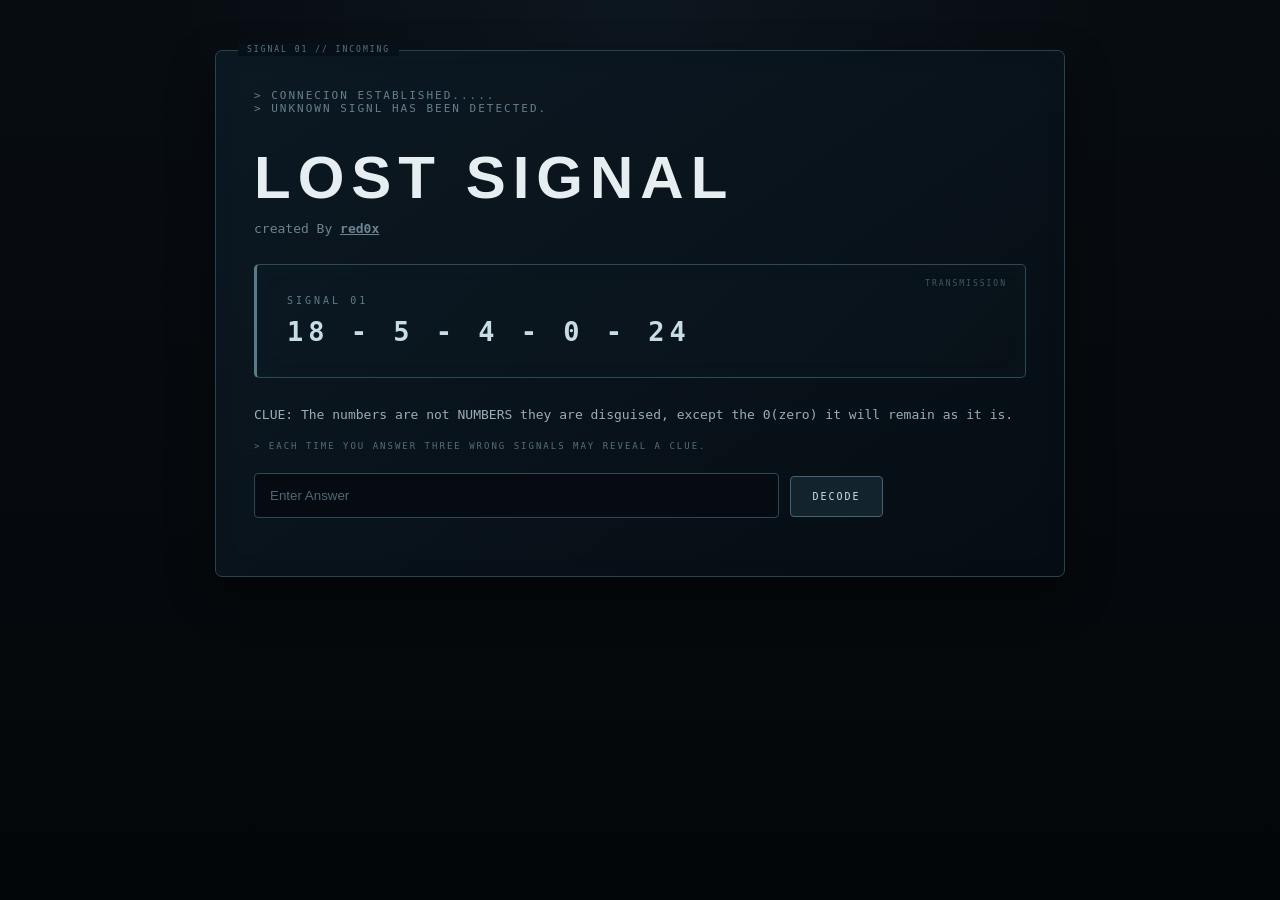
==== index.html @ 8f3430ce "Fix file casing for signal-02.html" ====
<!DOCTYPE html>
<html lang="en">

<head>
    <meta charset="UTF-8">
    <meta name="viewport" content="width=device-width, initial-scale=1.0">

    <title>LOST SIGNAL</title>

    <link rel="stylesheet" href="style.css">
</head>

<body>

    <main class="terminal">

        <p class="system">> CONNECION ESTABLISHED.....</p>
        <p class="system">> UNKNOWN SIGNL HAS BEEN DETECTED.</p>

        <h1>LOST SIGNAL</h1>

        <p class="creator">
            created By <b><u>red0x</u></b>
        </p>

        <div class="signal">

            <p>SIGNAL 01</p>

            <h2>18 - 5 - 4 - 0 - 24</h2>

        </div>

        <p class="clue">
            CLUE: The numbers are not NUMBERS they are disguised,
            except the 0(zero) it will remain as it is.
        </p>

        <p class="hint-info">
            > EACH TIME YOU ANSWER THREE WRONG SIGNALS MAY REVEAL A CLUE.
        </p>

        <input
            type="text"
            id="answer"
            placeholder="Enter Answer"
            autocomplete="off"
        >

        <button onclick="checkAnswer()">
            DECODE
        </button>

        <p id="result"></p>

        <button
            id="continueBtn"
            onclick="goToSignal02()"
            style="display: none;"
        >
            CONTINUE
        </button>

    </main>

    <script src="script.js"></script>

</body>

</html>
---- style.css ----
.signal4-reveal {
    display: none;
}
* {
    box-sizing: border-box;
    margin: 0;
    padding: 0;
}

html {
    scroll-behavior: smooth;
}

body {
    min-height: 100vh;
    padding: 20px;

    background:
        radial-gradient(
            circle at 50% 0%,
            rgba(39, 70, 91, 0.18),
            transparent 42%
        ),
        linear-gradient(
            180deg,
            #070c11 0%,
            #05090d 55%,
            #030609 100%
        );

    color: #d9e2e8;
    font-family: Arial, sans-serif;
}

body::before {
    content: "";

    position: fixed;
    inset: 0;

    pointer-events: none;

    background:
        repeating-linear-gradient(
            0deg,
            transparent 0,
            transparent 3px,
            rgba(255, 255, 255, 0.014) 4px
        );

    z-index: 50;
}


/* COMMON */

button,
input {
    font-family: inherit;
}

button {
    cursor: pointer;
}

button:disabled {
    opacity: 0.45;
    cursor: default;
}

button:active {
    transform: translateY(1px);
}


/* SIGNAL 01 */

.terminal {
    position: relative;

    width: min(850px, 100%);
    min-height: 0;

    margin: 30px auto;

    padding: 38px;

    background:
        linear-gradient(
            145deg,
            rgba(12, 25, 35, 0.98),
            rgba(6, 13, 19, 0.98)
        );

    border: 1px solid #294250;
    border-radius: 7px;

    box-shadow:
        0 18px 45px rgba(0, 0, 0, 0.4),
        inset 0 0 35px rgba(50, 100, 125, 0.025);
}

.terminal::before {
    content: "SIGNAL 01 // INCOMING";

    position: absolute;

    top: -8px;
    left: 22px;

    padding: 2px 9px;

    background: #071018;

    color: #597483;

    font-family: monospace;
    font-size: 8px;
    letter-spacing: 2px;
}

.system {
    color: #657f8d;

    font-family: monospace;
    font-size: 11px;

    letter-spacing: 2px;
}

.terminal h1 {
    margin-top: 28px;

    color: #e6eef2;

    font-size: clamp(44px, 7vw, 60px);
    letter-spacing: 7px;
}

.creator {
    margin-top: 9px;

    color: #6b8490;

    font-family: monospace;
    font-size: 13px;
}

.signal {
    position: relative;

    margin-top: 28px;

    padding: 30px;

    background:
        linear-gradient(
            135deg,
            #0b1821,
            #081118
        );

    border: 1px solid #2d4856;
    border-left: 3px solid #587a89;

    border-radius: 5px;

    box-shadow:
        inset 0 0 25px rgba(50, 100, 125, 0.035);
}

.signal::after {
    content: "TRANSMISSION";

    position: absolute;

    top: 14px;
    right: 18px;

    color: #3d5966;

    font-family: monospace;
    font-size: 8px;
    letter-spacing: 2px;
}

.signal p {
    margin-bottom: 10px;

    color: #607a88;

    font-family: monospace;
    font-size: 10px;

    letter-spacing: 3px;
}

.signal h2 {
    color: #c8dce5;

    font-family: monospace;
    font-size: 27px;

    letter-spacing: 5px;
}

.clue {
    margin-top: 25px;

    color: #9aadb7;

    font-family: monospace;
    font-size: 13px;

    line-height: 1.8;
}

.terminal input {
    margin-top: 22px;

    width: 68%;

    padding: 14px 15px;

    background: #050b10;

    border: 1px solid #2e4855;
    border-radius: 4px;

    color: #e4edf1;

    outline: none;
}

.terminal input:focus {
    border-color: #6c8b9a;

    box-shadow:
        0 0 14px rgba(70, 120, 145, 0.1);
}

.terminal input::placeholder {
    color: #506773;
}

.terminal button {
    margin-left: 7px;

    padding: 14px 21px;

    background: #13232d;

    border: 1px solid #466270;
    border-radius: 4px;

    color: #d0dfe5;

    font-family: monospace;
    font-size: 10px;

    letter-spacing: 2px;

    transition: 0.2s;
}

.terminal button:hover {
    background: #1a303c;
    border-color: #7895a2;
}

#result {
    margin-top: 20px;

    color: #8aa7b5;

    font-family: monospace;
    font-size: 12px;

    line-height: 1.6;

    white-space: pre-line;
}

.hint-info {
    margin-top: 15px;

    color: #536d79;

    font-family: monospace;
    font-size: 9px;

    letter-spacing: 2px;
}

#continueBtn {
    display: none;
}


/* SIGNAL 02 */

.signal-02 {
    position: relative;

    width: min(760px, 100%);

    margin: 30px auto;

    padding: 40px;

    background:
        linear-gradient(
            145deg,
            #12161a,
            #0b1014
        );

    border: 1px solid #3a464c;
    border-radius: 7px;

    box-shadow:
        0 18px 45px rgba(0, 0, 0, 0.45),
        inset 0 0 35px rgba(170, 180, 185, 0.018);
}

.signal-02::before {
    content: "SIGNAL 02 // RECOVERED";

    position: absolute;

    top: -8px;
    left: 22px;

    padding: 2px 9px;

    background: #0b1014;

    color: #707e85;

    font-family: monospace;
    font-size: 8px;

    letter-spacing: 2px;
}

.signal-02::after {
    content: "ARCHIVE // 02";

    position: absolute;

    top: 20px;
    right: 22px;

    color: #4a565c;

    font-family: monospace;
    font-size: 8px;

    letter-spacing: 2px;
}

.signal-02 .small-text {
    margin-bottom: 25px;

    color: #707e85;

    font-family: monospace;
    font-size: 10px;

    letter-spacing: 4px;
}

.signal-02 h1 {
    margin: 0 0 30px;

    color: #e5eaed;

    font-size: clamp(38px, 6vw, 50px);

    letter-spacing: 4px;
}

.signal-02 .message {
    margin-bottom: 8px;

    color: #a4adb2;

    font-family: monospace;
    font-size: 14px;

    line-height: 1.8;
}

.signal-02 .message b {
    color: #dce4e7;
}

.signal-02 button {
    margin-top: 27px;
    margin-left: 0;

    padding: 13px 27px;

    background: #181e22;

    border: 1px solid #59666d;
    border-radius: 4px;

    color: #d7dfe2;

    font-family: monospace;
    font-size: 10px;

    letter-spacing: 3px;

    transition: 0.2s;
}

.signal-02 button:hover {
    background: #252d32;
    border-color: #a0abb0;
}

#source-area,
#number-area,
#next-area {
    display: none;
}


/* SIGNAL 03 */

.signal-03 {
    position: relative;

    width: 100%;
    min-height: 100vh;

    padding: 35px 7vw 100px;

    overflow: hidden;

    background:
        radial-gradient(
            circle at 82% 12%,
            rgba(38, 73, 94, 0.2),
            transparent 28%
        ),
        radial-gradient(
            circle at 12% 75%,
            rgba(23, 48, 65, 0.16),
            transparent 30%
        ),
        linear-gradient(
            145deg,
            #060a0e,
            #04070a
        );

    color: #d8e0e6;
}

.signal-03::before {
    content: "";

    position: fixed;
    inset: 0;

    pointer-events: none;

    background-image:
        linear-gradient(
            rgba(140, 175, 190, 0.035) 1px,
            transparent 1px
        ),
        linear-gradient(
            90deg,
            rgba(140, 175, 190, 0.035) 1px,
            transparent 1px
        );

    background-size: 50px 50px;
}

.signal-03::after {
    content: "03 // UNKNOWN LOCATION // TRACKING ACTIVE";

    position: absolute;

    top: 20px;
    right: 7vw;

    color: #4e6876;

    font-family: monospace;
    font-size: 9px;

    letter-spacing: 3px;
}

.signal-03 > * {
    position: relative;
    z-index: 2;
}

.signal-03 h1 {
    max-width: 900px;

    margin-top: 95px;

    color: #e9eef1;

    font-size: clamp(58px, 10vw, 120px);

    line-height: 0.83;

    letter-spacing: -6px;
}

.signal-03 .small-text {
    color: #607987;

    font-family: monospace;
    font-size: 10px;

    letter-spacing: 4px;

    text-transform: uppercase;
}

.signal-03 .message {
    max-width: 610px;

    margin-top: 20px;

    color: #81919b;

    font-family: monospace;
    font-size: 13px;

    line-height: 1.8;
}

.signal-03 .signal-box {
    position: relative;

    width: min(700px, 100%);

    margin-top: 75px;

    padding: 42px;

    background:
        linear-gradient(
            135deg,
            rgba(11, 28, 41, 0.9),
            rgba(6, 13, 19, 0.94)
        );

    border: 1px solid #2c4350;

    box-shadow:
        16px 16px 0 rgba(15, 25, 32, 0.65),
        0 0 35px rgba(40, 90, 115, 0.05);
}

.signal-03 .signal-box::before {
    content: "+";

    position: absolute;

    top: -9px;
    left: -9px;

    color: #718b98;

    font-size: 16px;
}

.signal-03 .signal-box::after {
    content: "SIGNAL_03";

    position: absolute;

    right: 18px;
    bottom: 12px;

    color: #3e5662;

    font-family: monospace;
    font-size: 8px;

    letter-spacing: 3px;
}

.signal-03 .riddle {
    margin: 32px 0;

    color: #d0d9de;

    font-family: monospace;
    font-size: 18px;

    line-height: 1.9;
}

.signal-03 input {
    width: 100%;

    margin-top: 20px;

    padding: 16px 0;

    background: transparent;

    border: none;
    border-bottom: 1px solid #425865;

    border-radius: 0;

    color: #e4edf1;

    font-family: monospace;

    outline: none;
}

.signal-03 input:focus {
    border-bottom-color: #9ab0bb;
}

.signal-03 button {
    margin-top: 20px;
    margin-left: 0;

    padding: 13px 27px;

    background: transparent;

    border: 1px solid #536e7b;
    border-radius: 0;

    color: #c0d0d7;

    font-family: monospace;
    font-size: 10px;

    letter-spacing: 3px;

    transition: 0.2s;
}

.signal-03 button:hover {
    background: #16242d;
    border-color: #91aab6;
}

.signal-03 #riddleResult,
.signal-03 #equationResult,
.signal-03 #equation2Result,
.signal-03 #cityResult,
.signal-03 #locationResult {
    margin-top: 20px;

    color: #718996;

    font-family: monospace;
    font-size: 11px;

    letter-spacing: 1px;
}

.signal-03 .hint-info {
    margin-top: 30px;

    color: #526d7a;

    font-family: monospace;
    font-size: 9px;

    letter-spacing: 3px;
}


/* SIGNAL 03 SECTIONS */

#equation-area,
#equation2-area,
#location-area,
.mini-stage,
#memory-stage,
#signal03-final {
    position: relative;

    width: min(850px, 100%);

    margin-top: 105px;

    padding-top: 45px;

    border-top: 1px solid #263943;
}

#equation-area::before,
#equation2-area::before,
#location-area::before,
.mini-stage::before,
#memory-stage::before,
#signal03-final::before {
    content: "SIGNAL DATA";

    position: absolute;

    top: -7px;
    left: 0;

    padding-right: 12px;

    background: #05080b;

    color: #506a76;

    font-family: monospace;
    font-size: 8px;

    letter-spacing: 3px;
}

.signal-03 .equation {
    margin: 40px 0;

    color: #dce7ec;

    font-family: monospace;

    font-size: clamp(30px, 6vw, 65px);

    letter-spacing: 5px;
}


/* LOCATION */

#location-area {
    min-height: 300px;

    padding: 45px;

    background:
        linear-gradient(
            135deg,
            rgba(17, 34, 45, 0.82),
            rgba(5, 10, 14, 0.92)
        );

    border: 1px solid #2b4452;

    box-shadow:
        12px 12px 0 rgba(10, 18, 23, 0.7);
}

#location-area .message:nth-child(2) {
    margin: 40px 0;

    color: #e3ebef;

    font-family: monospace;

    font-size: clamp(40px, 8vw, 90px);

    letter-spacing: 7px;
}


/* SHIBUYA GAME */

.game-area {
    width: min(850px, 100%);

    margin-top: 105px;
}

.game-area::before {
    content: "[ CONNECTION TEST // SHIBUYA ]";

    display: block;

    margin-bottom: 20px;

    color: #607b87;

    font-family: monospace;

    font-size: 10px;

    letter-spacing: 2px;
}

.game-title {
    display: inline-block;

    padding: 8px 12px;

    background: #101a20;

    border-left: 3px solid #718b96;

    color: #dce6ea;

    font-family: monospace;

    font-size: 24px;

    letter-spacing: 3px;
}

.game-info {
    max-width: 650px;

    margin: 15px 0;

    color: #667d87;

    font-family: monospace;

    font-size: 10px;

    line-height: 1.8;
}

.game-stats {
    display: inline-flex;

    gap: 25px;

    margin: 10px 0 18px;

    padding: 7px 10px;

    background: #05090c;

    border: 1px solid #263b45;

    color: #637a85;

    font-family: monospace;

    font-size: 9px;

    letter-spacing: 2px;
}

.game-stats b {
    color: #d4e0e5;
}

#game-board {
    position: relative;

    width: 100%;
    max-width: 760px;

    height: 420px;

    overflow: hidden;

    background:
        linear-gradient(
            180deg,
            #080e12,
            #05090c
        );

    border: 1px solid #415964;

    box-shadow:
        8px 8px 0 #020304;
}

#game-board::before {
    content: "";

    position: absolute;

    inset: 0;

    background-image:
        linear-gradient(
            #1d3039 1px,
            transparent 1px
        ),
        linear-gradient(
            90deg,
            #1d3039 1px,
            transparent 1px
        );

    background-size: 25px 25px;

    opacity: 0.35;
}

#game-board::after {
    content: "";

    position: absolute;

    left: 0;
    right: 0;

    top: 125px;

    height: 150px;

    background:
        repeating-linear-gradient(
            0deg,
            transparent 0,
            transparent 12px,
            rgba(190, 205, 210, 0.08) 12px,
            rgba(190, 205, 210, 0.08) 22px
        );

    border-top: 1px solid #263d47;
    border-bottom: 1px solid #263d47;

    pointer-events: none;
}

.road-line {
    position: absolute;

    left: 0;

    width: 100%;
    height: 1px;

    background: #55707b;

    opacity: 0.25;
}

.line-1 {
    top: 33%;
}

.line-2 {
    top: 66%;
}

#player {
    position: absolute;

    left: 20px;
    bottom: 20px;

    width: 18px;
    height: 18px;

    background: #e4edf0;

    border: 2px solid #7c96a0;

    z-index: 20;

    box-shadow:
        0 0 10px rgba(190, 215, 225, 0.45);

    transform: rotate(45deg);
}

#player::after {
    content: "";

    position: absolute;

    width: 5px;
    height: 5px;

    top: 4px;
    left: 4px;

    background: #536b76;
}

#finish {
    position: absolute;

    left: 0;
    top: 0;

    width: 100%;
    height: 42px;

    display: flex;

    align-items: center;
    justify-content: center;

    background: #0e171c;

    border-bottom: 2px solid #536c77;

    color: #91a7b0;

    font-family: monospace;

    font-size: 10px;

    letter-spacing: 4px;

    z-index: 6;
}

#finish::before {
    content: "↑";

    position: absolute;

    left: 20px;
    top: 10px;

    font-size: 15px;
}

.obstacle,
.moving-obstacle {
    position: absolute;

    width: 42px;
    height: 24px;

    background: #10191e;

    border: 1px solid #657d87;

    z-index: 15;
}

.obstacle::before,
.moving-obstacle::before {
    content: "///";

    position: absolute;

    left: 6px;
    top: 3px;

    color: #667f89;

    font-family: monospace;

    font-size: 11px;
}

#gameMessage {
    min-height: 18px;

    margin-top: 20px;

    color: #8199a3;

    font-family: monospace;

    font-size: 10px;

    letter-spacing: 2px;
}

#startGameBtn {
    margin-top: 15px;

    padding: 11px 24px;

    background: #0b1318;

    border: 1px solid #536d78;

    color: #c7d5da;

    font-family: monospace;

    font-size: 10px;

    letter-spacing: 2px;
}


/* OTHER STAGES */

.mini-stage {
    min-height: 300px;
}

.mini-stage h2 {
    margin-top: 25px;

    color: #dce7ed;

    font-family: monospace;

    font-size: clamp(28px, 5vw, 48px);

    letter-spacing: 3px;
}

.stage-text {
    max-width: 650px;

    margin-top: 15px;

    color: #788c96;

    font-family: monospace;

    font-size: 11px;

    line-height: 1.8;
}

.puzzle-box {
    width: min(650px, 100%);

    margin-top: 40px;

    padding: 32px;

    background:
        linear-gradient(
            135deg,
            rgba(10, 20, 28, 0.9),
            rgba(5, 10, 14, 0.95)
        );

    border: 1px solid #2c424d;

    box-shadow:
        10px 10px 0 rgba(17, 28, 36, 0.5);
}

.jumble-words {
    margin: 32px 0;

    padding: 20px;

    background: #060a0d;

    border: 1px solid #263944;

    color: #d4e0e5;

    font-family: monospace;

    font-size: 19px;

    letter-spacing: 3px;

    text-align: center;
}

.attempt-info {
    margin-top: 16px;

    color: #536d78;

    font-family: monospace;

    font-size: 10px;

    letter-spacing: 2px;
}

.attempt-info b {
    color: #c8d6dc;
}


/* HIDDEN STAGE */

#hidden-stage {
    min-height: 350px;
}

#hidden-message-box {
    position: relative;

    width: min(600px, 100%);

    min-height: 140px;

    margin-top: 45px;

    display: flex;

    align-items: center;
    justify-content: center;

    background: #05090c;

    border: 1px solid #263b45;

    overflow: hidden;
}

#hidden-message-box::before {
    content: "";

    position: absolute;

    inset: 0;

    background:
        repeating-linear-gradient(
            0deg,
            transparent,
            transparent 5px,
            rgba(170, 200, 210, 0.025) 6px
        );
}

#hidden-message {
    margin: 0;

    color: #91a7b0;

    font-family: monospace;

    font-size: 18px;

    letter-spacing: 4px;

    text-align: center;

    opacity: 0;

    transition: opacity 0.2s;
}

#hiddenContinueBtn {
    margin-top: 25px;
}


/* MEMORY */

#memory-stage {
    min-height: 400px;
}

.memory-stats {
    margin-top: 22px;

    color: #607887;

    font-family: monospace;

    font-size: 10px;

    letter-spacing: 2px;
}

.memory-stats b {
    color: #d7e3e8;
}

#memory-board {
    width: min(560px, 100%);

    margin-top: 32px;

    display: grid;

    grid-template-columns: repeat(4, 1fr);

    gap: 10px;
}

.memory-card {
    width: 100%;

    aspect-ratio: 1;

    margin: 0;
    padding: 0;

    background: #0a1218;

    border: 1px solid #38515e;

    border-radius: 0;

    color: #9db0b9;

    font-family: monospace;

    font-size: 25px;

    transition: 0.2s;
}

.memory-card:hover {
    background: #14232c;

    border-color: #78909b;
}

.memory-card.flipped {
    background: #172831;

    border-color: #8198a2;

    color: #dce7ed;
}

.memory-card.matched {
    background: #0d1b21;

    border-color: #536d78;

    color: #9fb4be;

    cursor: default;
}

#memoryMessage {
    min-height: 20px;

    margin-top: 20px;

    color: #7f98a3;

    font-family: monospace;

    font-size: 10px;

    letter-spacing: 2px;
}


/* FINAL */

#signal03-final {
    min-height: 300px;

    padding-bottom: 80px;
}

.final-text {
    max-width: 650px;

    margin-top: 18px;

    color: #82919b;

    font-family: monospace;

    font-size: 12px;

    line-height: 1.8;
}

.final-box {
    width: min(650px, 100%);

    margin-top: 45px;

    padding: 38px;

    background:
        linear-gradient(
            135deg,
            rgba(15, 29, 38, 0.92),
            rgba(5, 10, 14, 0.96)
        );

    border: 1px solid #425b67;

    box-shadow:
        12px 12px 0 rgba(18, 29, 38, 0.5);
}

.final-status {
    margin-top: 28px;

    color: #dce7ed;

    font-family: monospace;

    font-size: clamp(28px, 5vw, 48px);

    letter-spacing: 5px;
}

.final-subtext {
    margin-top: 18px;

    color: #617984;

    font-family: monospace;

    font-size: 9px;

    letter-spacing: 3px;
}


/* MOBILE */

@media (max-width: 600px) {

    body {
        padding: 10px;
    }

    .terminal {
        margin: 15px auto;
        padding: 28px 20px;
    }

    .terminal h1 {
        font-size: 42px;
        letter-spacing: 4px;
    }

    .signal {
        padding: 25px 20px;
    }

    .terminal input {
        width: 100%;
    }

    .terminal button {
        width: 100%;

        margin-left: 0;
        margin-top: 10px;
    }

    .signal-02 {
        margin: 15px auto;
        padding: 30px 22px;
    }

    .signal-02 h1 {
        font-size: 38px;
    }

    .signal-02::after {
        display: none;
    }

    .signal-03 {
        padding: 25px 18px 70px;
    }

    .signal-03::after {
        display: none;
    }

    .signal-03 h1 {
        margin-top: 70px;

        font-size: 54px;

        letter-spacing: -3px;
    }

    .signal-03 .signal-box {
        margin-top: 55px;

        padding: 28px 21px;

        box-shadow:
            9px 9px 0 rgba(15, 25, 32, 0.7);
    }

    .signal-03 .riddle {
        font-size: 16px;
    }

    .signal-03 button {
        width: 100%;
    }

    #equation-area,
    #equation2-area,
    #location-area,
    .mini-stage,
    #memory-stage,
    #signal03-final {
        margin-top: 80px;
    }

    #location-area {
        padding: 30px 20px;
    }

    #location-area .message:nth-child(2) {
        font-size: 38px;
        letter-spacing: 4px;
    }

    .game-area {
        margin-top: 85px;
    }

    .game-stats {
        width: 100%;

        justify-content: space-between;
    }

    #game-board {
        height: 420px;
    }

    .puzzle-box {
        padding: 25px 20px;
    }

    .jumble-words {
        font-size: 15px;
        line-height: 1.7;
    }

    #memory-board {
        grid-template-columns: repeat(2, 1fr);

        max-width: 330px;
    }

    .final-box {
        padding: 28px 22px;
    }
}

.signal4-reveal {
    display: none;
    margin-top: 35px;
    padding: 20px;
    border-top: 1px solid #263746;
    line-height: 1.8;
}

.signal4-reveal .dim {
    color: #526575;
}

.signal4-button {
    display: inline-block;
    margin-top: 20px;
    padding: 12px 18px;
    border: 1px solid #344957;
    background: #0c1721;
    color: #9eb1bf;
    text-decoration: none;
    font-family: "Courier New", monospace;
}
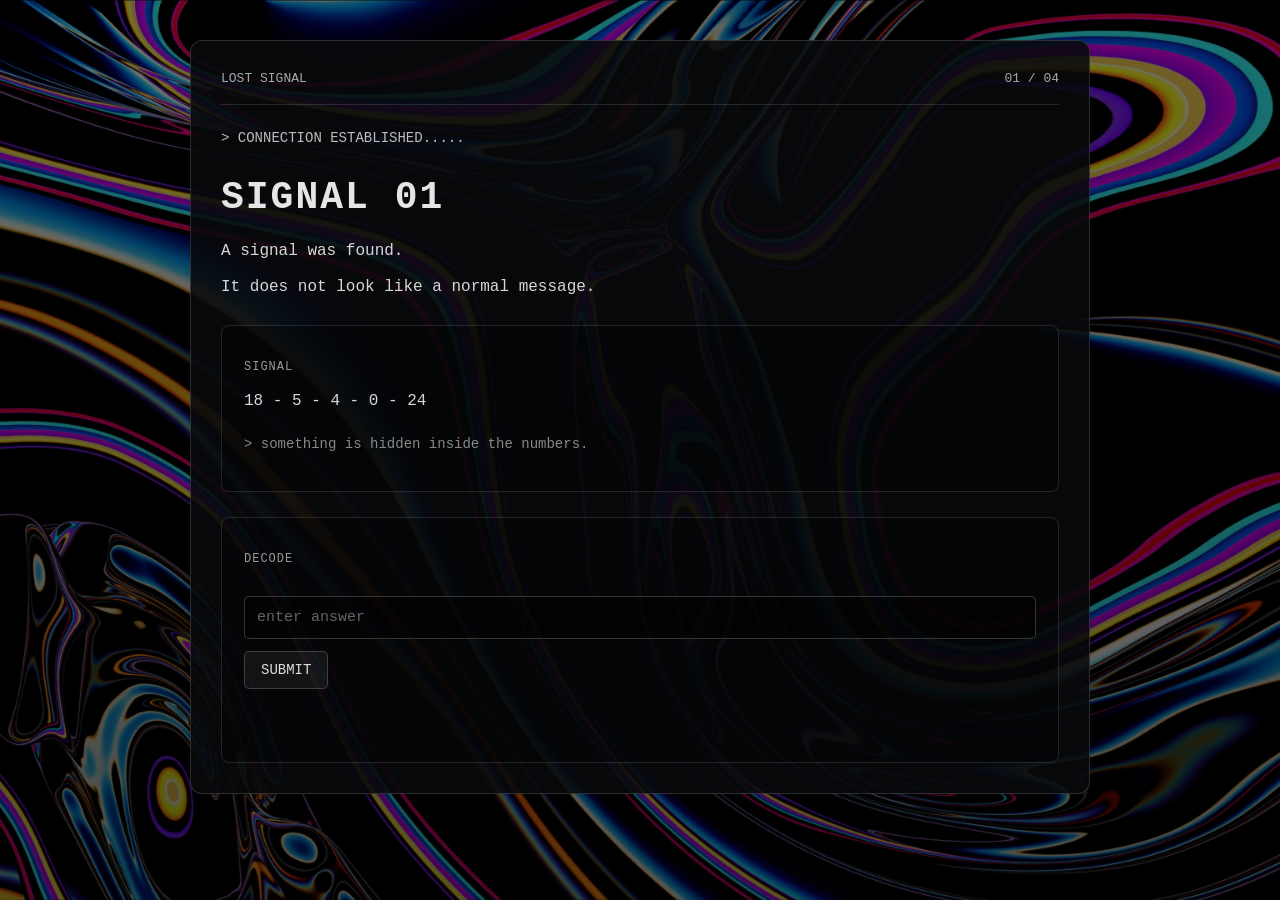
==== commit a3c6d15b: "Add files via upload" ====
--- a/index.html
+++ b/index.html
@@ -1,72 +1,73 @@
-
-<!DOCTYPE html>
-<html lang="en">
-
-<head>
-    <meta charset="UTF-8">
-    <meta name="viewport" content="width=device-width, initial-scale=1.0">
-
-    <title>LOST SIGNAL</title>
-
-    <link rel="stylesheet" href="style.css">
-</head>
-
-<body>
-
-    <main class="terminal">
-
-        <p class="system">> CONNECION ESTABLISHED.....</p>
-        <p class="system">> UNKNOWN SIGNL HAS BEEN DETECTED.</p>
-
-        <h1>LOST SIGNAL</h1>
-
-        <p class="creator">
-            created By <b><u>red0x</u></b>
-        </p>
-
-        <div class="signal">
-
-            <p>SIGNAL 01</p>
-
-            <h2>18 - 5 - 4 - 0 - 24</h2>
-
-        </div>
-
-        <p class="clue">
-            CLUE: The numbers are not NUMBERS they are disguised,
-            except the 0(zero) it will remain as it is.
-        </p>
-
-        <p class="hint-info">
-            > EACH TIME YOU ANSWER THREE WRONG SIGNALS MAY REVEAL A CLUE.
-        </p>
-
-        <input
-            type="text"
-            id="answer"
-            placeholder="Enter Answer"
-            autocomplete="off"
-        >
-
-        <button onclick="checkAnswer()">
-            DECODE
-        </button>
-
-        <p id="result"></p>
-
-        <button
-            id="continueBtn"
-            onclick="goToSignal02()"
-            style="display: none;"
-        >
-            CONTINUE
-        </button>
-
-    </main>
-
-    <script src="script.js"></script>
-
-</body>
-
-</html>
-
+<!DOCTYPE html>
+<html lang="en">
+
+<head>
+    <meta charset="UTF-8">
+    <meta name="viewport" content="width=device-width, initial-scale=1.0">
+
+    <title>LOST SIGNAL</title>
+
+    <link rel="stylesheet" href="style.css">
+</head>
+
+<body>
+
+    <main class="page">
+
+        <div class="top">
+            <span>LOST SIGNAL</span>
+            <span>01 / 04</span>
+        </div>
+
+        <p class="system">> CONNECTION ESTABLISHED.....</p>
+
+        <h1>SIGNAL 01</h1>
+
+        <p class="message">
+            A signal was found.
+        </p>
+
+        <p class="message">
+            It does not look like a normal message.
+        </p>
+
+        <section class="signal-card">
+
+            <p class="label">SIGNAL</p>
+
+            <p class="message">
+                18 - 5 - 4 - 0 - 24
+            </p>
+
+            <p class="hint">
+                > something is hidden inside the numbers.
+            </p>
+
+        </section>
+
+        <section class="puzzle">
+
+            <p class="label">DECODE</p>
+
+            <input
+                id="answerBox"
+                type="text"
+                autocomplete="off"
+                placeholder="enter answer"
+            >
+
+            <button id="answerButton" type="button">
+                SUBMIT
+            </button>
+
+            <p id="answerResult"></p>
+
+        </section>
+
+    </main>
+
+    <script src="script.js"></script>
+
+</body>
+
+</html>
--- a/style.css
+++ b/style.css
@@ -1,1559 +1,454 @@
-.signal4-reveal {
-    display: none;
-}
-* {
-    box-sizing: border-box;
-    margin: 0;
-    padding: 0;
-}
-
-html {
-    scroll-behavior: smooth;
-}
-
-body {
-    min-height: 100vh;
-    padding: 20px;
-
-    background:
-        radial-gradient(
-            circle at 50% 0%,
-            rgba(39, 70, 91, 0.18),
-            transparent 42%
-        ),
-        linear-gradient(
-            180deg,
-            #070c11 0%,
-            #05090d 55%,
-            #030609 100%
-        );
-
-    color: #d9e2e8;
-    font-family: Arial, sans-serif;
-}
-
-body::before {
-    content: "";
-
-    position: fixed;
-    inset: 0;
-
-    pointer-events: none;
-
-    background:
-        repeating-linear-gradient(
-            0deg,
-            transparent 0,
-            transparent 3px,
-            rgba(255, 255, 255, 0.014) 4px
-        );
-
-    z-index: 50;
-}
-
-
-/* COMMON */
-
-button,
-input {
-    font-family: inherit;
-}
-
-button {
-    cursor: pointer;
-}
-
-button:disabled {
-    opacity: 0.45;
-    cursor: default;
-}
-
-button:active {
-    transform: translateY(1px);
-}
-
-
-/* SIGNAL 01 */
-
-.terminal {
-    position: relative;
-
-    width: min(850px, 100%);
-    min-height: 0;
-
-    margin: 30px auto;
-
-    padding: 38px;
-
-    background:
-        linear-gradient(
-            145deg,
-            rgba(12, 25, 35, 0.98),
-            rgba(6, 13, 19, 0.98)
-        );
-
-    border: 1px solid #294250;
-    border-radius: 7px;
-
-    box-shadow:
-        0 18px 45px rgba(0, 0, 0, 0.4),
-        inset 0 0 35px rgba(50, 100, 125, 0.025);
-}
-
-.terminal::before {
-    content: "SIGNAL 01 // INCOMING";
-
-    position: absolute;
-
-    top: -8px;
-    left: 22px;
-
-    padding: 2px 9px;
-
-    background: #071018;
-
-    color: #597483;
-
-    font-family: monospace;
-    font-size: 8px;
-    letter-spacing: 2px;
-}
-
-.system {
-    color: #657f8d;
-
-    font-family: monospace;
-    font-size: 11px;
-
-    letter-spacing: 2px;
-}
-
-.terminal h1 {
-    margin-top: 28px;
-
-    color: #e6eef2;
-
-    font-size: clamp(44px, 7vw, 60px);
-    letter-spacing: 7px;
-}
-
-.creator {
-    margin-top: 9px;
-
-    color: #6b8490;
-
-    font-family: monospace;
-    font-size: 13px;
-}
-
-.signal {
-    position: relative;
-
-    margin-top: 28px;
-
-    padding: 30px;
-
-    background:
-        linear-gradient(
-            135deg,
-            #0b1821,
-            #081118
-        );
-
-    border: 1px solid #2d4856;
-    border-left: 3px solid #587a89;
-
-    border-radius: 5px;
-
-    box-shadow:
-        inset 0 0 25px rgba(50, 100, 125, 0.035);
-}
-
-.signal::after {
-    content: "TRANSMISSION";
-
-    position: absolute;
-
-    top: 14px;
-    right: 18px;
-
-    color: #3d5966;
-
-    font-family: monospace;
-    font-size: 8px;
-    letter-spacing: 2px;
-}
-
-.signal p {
-    margin-bottom: 10px;
-
-    color: #607a88;
-
-    font-family: monospace;
-    font-size: 10px;
-
-    letter-spacing: 3px;
-}
-
-.signal h2 {
-    color: #c8dce5;
-
-    font-family: monospace;
-    font-size: 27px;
-
-    letter-spacing: 5px;
-}
-
-.clue {
-    margin-top: 25px;
-
-    color: #9aadb7;
-
-    font-family: monospace;
-    font-size: 13px;
-
-    line-height: 1.8;
-}
-
-.terminal input {
-    margin-top: 22px;
-
-    width: 68%;
-
-    padding: 14px 15px;
-
-    background: #050b10;
-
-    border: 1px solid #2e4855;
-    border-radius: 4px;
-
-    color: #e4edf1;
-
-    outline: none;
-}
-
-.terminal input:focus {
-    border-color: #6c8b9a;
-
-    box-shadow:
-        0 0 14px rgba(70, 120, 145, 0.1);
-}
-
-.terminal input::placeholder {
-    color: #506773;
-}
-
-.terminal button {
-    margin-left: 7px;
-
-    padding: 14px 21px;
-
-    background: #13232d;
-
-    border: 1px solid #466270;
-    border-radius: 4px;
-
-    color: #d0dfe5;
-
-    font-family: monospace;
-    font-size: 10px;
-
-    letter-spacing: 2px;
-
-    transition: 0.2s;
-}
-
-.terminal button:hover {
-    background: #1a303c;
-    border-color: #7895a2;
-}
-
-#result {
-    margin-top: 20px;
-
-    color: #8aa7b5;
-
-    font-family: monospace;
-    font-size: 12px;
-
-    line-height: 1.6;
-
-    white-space: pre-line;
-}
-
-.hint-info {
-    margin-top: 15px;
-
-    color: #536d79;
-
-    font-family: monospace;
-    font-size: 9px;
-
-    letter-spacing: 2px;
-}
-
-#continueBtn {
-    display: none;
-}
-
-
-/* SIGNAL 02 */
-
-.signal-02 {
-    position: relative;
-
-    width: min(760px, 100%);
-
-    margin: 30px auto;
-
-    padding: 40px;
-
-    background:
-        linear-gradient(
-            145deg,
-            #12161a,
-            #0b1014
-        );
-
-    border: 1px solid #3a464c;
-    border-radius: 7px;
-
-    box-shadow:
-        0 18px 45px rgba(0, 0, 0, 0.45),
-        inset 0 0 35px rgba(170, 180, 185, 0.018);
-}
-
-.signal-02::before {
-    content: "SIGNAL 02 // RECOVERED";
-
-    position: absolute;
-
-    top: -8px;
-    left: 22px;
-
-    padding: 2px 9px;
-
-    background: #0b1014;
-
-    color: #707e85;
-
-    font-family: monospace;
-    font-size: 8px;
-
-    letter-spacing: 2px;
-}
-
-.signal-02::after {
-    content: "ARCHIVE // 02";
-
-    position: absolute;
-
-    top: 20px;
-    right: 22px;
-
-    color: #4a565c;
-
-    font-family: monospace;
-    font-size: 8px;
-
-    letter-spacing: 2px;
-}
-
-.signal-02 .small-text {
-    margin-bottom: 25px;
-
-    color: #707e85;
-
-    font-family: monospace;
-    font-size: 10px;
-
-    letter-spacing: 4px;
-}
-
-.signal-02 h1 {
-    margin: 0 0 30px;
-
-    color: #e5eaed;
-
-    font-size: clamp(38px, 6vw, 50px);
-
-    letter-spacing: 4px;
-}
-
-.signal-02 .message {
-    margin-bottom: 8px;
-
-    color: #a4adb2;
-
-    font-family: monospace;
-    font-size: 14px;
-
-    line-height: 1.8;
-}
-
-.signal-02 .message b {
-    color: #dce4e7;
-}
-
-.signal-02 button {
-    margin-top: 27px;
-    margin-left: 0;
-
-    padding: 13px 27px;
-
-    background: #181e22;
-
-    border: 1px solid #59666d;
-    border-radius: 4px;
-
-    color: #d7dfe2;
-
-    font-family: monospace;
-    font-size: 10px;
-
-    letter-spacing: 3px;
-
-    transition: 0.2s;
-}
-
-.signal-02 button:hover {
-    background: #252d32;
-    border-color: #a0abb0;
-}
-
-#source-area,
-#number-area,
-#next-area {
-    display: none;
-}
-
-
-/* SIGNAL 03 */
-
-.signal-03 {
-    position: relative;
-
-    width: 100%;
-    min-height: 100vh;
-
-    padding: 35px 7vw 100px;
-
-    overflow: hidden;
-
-    background:
-        radial-gradient(
-            circle at 82% 12%,
-            rgba(38, 73, 94, 0.2),
-            transparent 28%
-        ),
-        radial-gradient(
-            circle at 12% 75%,
-            rgba(23, 48, 65, 0.16),
-            transparent 30%
-        ),
-        linear-gradient(
-            145deg,
-            #060a0e,
-            #04070a
-        );
-
-    color: #d8e0e6;
-}
-
-.signal-03::before {
-    content: "";
-
-    position: fixed;
-    inset: 0;
-
-    pointer-events: none;
-
-    background-image:
-        linear-gradient(
-            rgba(140, 175, 190, 0.035) 1px,
-            transparent 1px
-        ),
-        linear-gradient(
-            90deg,
-            rgba(140, 175, 190, 0.035) 1px,
-            transparent 1px
-        );
-
-    background-size: 50px 50px;
-}
-
-.signal-03::after {
-    content: "03 // UNKNOWN LOCATION // TRACKING ACTIVE";
-
-    position: absolute;
-
-    top: 20px;
-    right: 7vw;
-
-    color: #4e6876;
-
-    font-family: monospace;
-    font-size: 9px;
-
-    letter-spacing: 3px;
-}
-
-.signal-03 > * {
-    position: relative;
-    z-index: 2;
-}
-
-.signal-03 h1 {
-    max-width: 900px;
-
-    margin-top: 95px;
-
-    color: #e9eef1;
-
-    font-size: clamp(58px, 10vw, 120px);
-
-    line-height: 0.83;
-
-    letter-spacing: -6px;
-}
-
-.signal-03 .small-text {
-    color: #607987;
-
-    font-family: monospace;
-    font-size: 10px;
-
-    letter-spacing: 4px;
-
-    text-transform: uppercase;
-}
-
-.signal-03 .message {
-    max-width: 610px;
-
-    margin-top: 20px;
-
-    color: #81919b;
-
-    font-family: monospace;
-    font-size: 13px;
-
-    line-height: 1.8;
-}
-
-.signal-03 .signal-box {
-    position: relative;
-
-    width: min(700px, 100%);
-
-    margin-top: 75px;
-
-    padding: 42px;
-
-    background:
-        linear-gradient(
-            135deg,
-            rgba(11, 28, 41, 0.9),
-            rgba(6, 13, 19, 0.94)
-        );
-
-    border: 1px solid #2c4350;
-
-    box-shadow:
-        16px 16px 0 rgba(15, 25, 32, 0.65),
-        0 0 35px rgba(40, 90, 115, 0.05);
-}
-
-.signal-03 .signal-box::before {
-    content: "+";
-
-    position: absolute;
-
-    top: -9px;
-    left: -9px;
-
-    color: #718b98;
-
-    font-size: 16px;
-}
-
-.signal-03 .signal-box::after {
-    content: "SIGNAL_03";
-
-    position: absolute;
-
-    right: 18px;
-    bottom: 12px;
-
-    color: #3e5662;
-
-    font-family: monospace;
-    font-size: 8px;
-
-    letter-spacing: 3px;
-}
-
-.signal-03 .riddle {
-    margin: 32px 0;
-
-    color: #d0d9de;
-
-    font-family: monospace;
-    font-size: 18px;
-
-    line-height: 1.9;
-}
-
-.signal-03 input {
-    width: 100%;
-
-    margin-top: 20px;
-
-    padding: 16px 0;
-
-    background: transparent;
-
-    border: none;
-    border-bottom: 1px solid #425865;
-
-    border-radius: 0;
-
-    color: #e4edf1;
-
-    font-family: monospace;
-
-    outline: none;
-}
-
-.signal-03 input:focus {
-    border-bottom-color: #9ab0bb;
-}
-
-.signal-03 button {
-    margin-top: 20px;
-    margin-left: 0;
-
-    padding: 13px 27px;
-
-    background: transparent;
-
-    border: 1px solid #536e7b;
-    border-radius: 0;
-
-    color: #c0d0d7;
-
-    font-family: monospace;
-    font-size: 10px;
-
-    letter-spacing: 3px;
-
-    transition: 0.2s;
-}
-
-.signal-03 button:hover {
-    background: #16242d;
-    border-color: #91aab6;
-}
-
-.signal-03 #riddleResult,
-.signal-03 #equationResult,
-.signal-03 #equation2Result,
-.signal-03 #cityResult,
-.signal-03 #locationResult {
-    margin-top: 20px;
-
-    color: #718996;
-
-    font-family: monospace;
-    font-size: 11px;
-
-    letter-spacing: 1px;
-}
-
-.signal-03 .hint-info {
-    margin-top: 30px;
-
-    color: #526d7a;
-
-    font-family: monospace;
-    font-size: 9px;
-
-    letter-spacing: 3px;
-}
-
-
-/* SIGNAL 03 SECTIONS */
-
-#equation-area,
-#equation2-area,
-#location-area,
-.mini-stage,
-#memory-stage,
-#signal03-final {
-    position: relative;
-
-    width: min(850px, 100%);
-
-    margin-top: 105px;
-
-    padding-top: 45px;
-
-    border-top: 1px solid #263943;
-}
-
-#equation-area::before,
-#equation2-area::before,
-#location-area::before,
-.mini-stage::before,
-#memory-stage::before,
-#signal03-final::before {
-    content: "SIGNAL DATA";
-
-    position: absolute;
-
-    top: -7px;
-    left: 0;
-
-    padding-right: 12px;
-
-    background: #05080b;
-
-    color: #506a76;
-
-    font-family: monospace;
-    font-size: 8px;
-
-    letter-spacing: 3px;
-}
-
-.signal-03 .equation {
-    margin: 40px 0;
-
-    color: #dce7ec;
-
-    font-family: monospace;
-
-    font-size: clamp(30px, 6vw, 65px);
-
-    letter-spacing: 5px;
-}
-
-
-/* LOCATION */
-
-#location-area {
-    min-height: 300px;
-
-    padding: 45px;
-
-    background:
-        linear-gradient(
-            135deg,
-            rgba(17, 34, 45, 0.82),
-            rgba(5, 10, 14, 0.92)
-        );
-
-    border: 1px solid #2b4452;
-
-    box-shadow:
-        12px 12px 0 rgba(10, 18, 23, 0.7);
-}
-
-#location-area .message:nth-child(2) {
-    margin: 40px 0;
-
-    color: #e3ebef;
-
-    font-family: monospace;
-
-    font-size: clamp(40px, 8vw, 90px);
-
-    letter-spacing: 7px;
-}
-
-
-/* SHIBUYA GAME */
-
-.game-area {
-    width: min(850px, 100%);
-
-    margin-top: 105px;
-}
-
-.game-area::before {
-    content: "[ CONNECTION TEST // SHIBUYA ]";
-
-    display: block;
-
-    margin-bottom: 20px;
-
-    color: #607b87;
-
-    font-family: monospace;
-
-    font-size: 10px;
-
-    letter-spacing: 2px;
-}
-
-.game-title {
-    display: inline-block;
-
-    padding: 8px 12px;
-
-    background: #101a20;
-
-    border-left: 3px solid #718b96;
-
-    color: #dce6ea;
-
-    font-family: monospace;
-
-    font-size: 24px;
-
-    letter-spacing: 3px;
-}
-
-.game-info {
-    max-width: 650px;
-
-    margin: 15px 0;
-
-    color: #667d87;
-
-    font-family: monospace;
-
-    font-size: 10px;
-
-    line-height: 1.8;
-}
-
-.game-stats {
-    display: inline-flex;
-
-    gap: 25px;
-
-    margin: 10px 0 18px;
-
-    padding: 7px 10px;
-
-    background: #05090c;
-
-    border: 1px solid #263b45;
-
-    color: #637a85;
-
-    font-family: monospace;
-
-    font-size: 9px;
-
-    letter-spacing: 2px;
-}
-
-.game-stats b {
-    color: #d4e0e5;
-}
-
-#game-board {
-    position: relative;
-
-    width: 100%;
-    max-width: 760px;
-
-    height: 420px;
-
-    overflow: hidden;
-
-    background:
-        linear-gradient(
-            180deg,
-            #080e12,
-            #05090c
-        );
-
-    border: 1px solid #415964;
-
-    box-shadow:
-        8px 8px 0 #020304;
-}
-
-#game-board::before {
-    content: "";
-
-    position: absolute;
-
-    inset: 0;
-
-    background-image:
-        linear-gradient(
-            #1d3039 1px,
-            transparent 1px
-        ),
-        linear-gradient(
-            90deg,
-            #1d3039 1px,
-            transparent 1px
-        );
-
-    background-size: 25px 25px;
-
-    opacity: 0.35;
-}
-
-#game-board::after {
-    content: "";
-
-    position: absolute;
-
-    left: 0;
-    right: 0;
-
-    top: 125px;
-
-    height: 150px;
-
-    background:
-        repeating-linear-gradient(
-            0deg,
-            transparent 0,
-            transparent 12px,
-            rgba(190, 205, 210, 0.08) 12px,
-            rgba(190, 205, 210, 0.08) 22px
-        );
-
-    border-top: 1px solid #263d47;
-    border-bottom: 1px solid #263d47;
-
-    pointer-events: none;
-}
-
-.road-line {
-    position: absolute;
-
-    left: 0;
-
-    width: 100%;
-    height: 1px;
-
-    background: #55707b;
-
-    opacity: 0.25;
-}
-
-.line-1 {
-    top: 33%;
-}
-
-.line-2 {
-    top: 66%;
-}
-
-#player {
-    position: absolute;
-
-    left: 20px;
-    bottom: 20px;
-
-    width: 18px;
-    height: 18px;
-
-    background: #e4edf0;
-
-    border: 2px solid #7c96a0;
-
-    z-index: 20;
-
-    box-shadow:
-        0 0 10px rgba(190, 215, 225, 0.45);
-
-    transform: rotate(45deg);
-}
-
-#player::after {
-    content: "";
-
-    position: absolute;
-
-    width: 5px;
-    height: 5px;
-
-    top: 4px;
-    left: 4px;
-
-    background: #536b76;
-}
-
-#finish {
-    position: absolute;
-
-    left: 0;
-    top: 0;
-
-    width: 100%;
-    height: 42px;
-
-    display: flex;
-
-    align-items: center;
-    justify-content: center;
-
-    background: #0e171c;
-
-    border-bottom: 2px solid #536c77;
-
-    color: #91a7b0;
-
-    font-family: monospace;
-
-    font-size: 10px;
-
-    letter-spacing: 4px;
-
-    z-index: 6;
-}
-
-#finish::before {
-    content: "↑";
-
-    position: absolute;
-
-    left: 20px;
-    top: 10px;
-
-    font-size: 15px;
-}
-
-.obstacle,
-.moving-obstacle {
-    position: absolute;
-
-    width: 42px;
-    height: 24px;
-
-    background: #10191e;
-
-    border: 1px solid #657d87;
-
-    z-index: 15;
-}
-
-.obstacle::before,
-.moving-obstacle::before {
-    content: "///";
-
-    position: absolute;
-
-    left: 6px;
-    top: 3px;
-
-    color: #667f89;
-
-    font-family: monospace;
-
-    font-size: 11px;
-}
-
-#gameMessage {
-    min-height: 18px;
-
-    margin-top: 20px;
-
-    color: #8199a3;
-
-    font-family: monospace;
-
-    font-size: 10px;
-
-    letter-spacing: 2px;
-}
-
-#startGameBtn {
-    margin-top: 15px;
-
-    padding: 11px 24px;
-
-    background: #0b1318;
-
-    border: 1px solid #536d78;
-
-    color: #c7d5da;
-
-    font-family: monospace;
-
-    font-size: 10px;
-
-    letter-spacing: 2px;
-}
-
-
-/* OTHER STAGES */
-
-.mini-stage {
-    min-height: 300px;
-}
-
-.mini-stage h2 {
-    margin-top: 25px;
-
-    color: #dce7ed;
-
-    font-family: monospace;
-
-    font-size: clamp(28px, 5vw, 48px);
-
-    letter-spacing: 3px;
-}
-
-.stage-text {
-    max-width: 650px;
-
-    margin-top: 15px;
-
-    color: #788c96;
-
-    font-family: monospace;
-
-    font-size: 11px;
-
-    line-height: 1.8;
-}
-
-.puzzle-box {
-    width: min(650px, 100%);
-
-    margin-top: 40px;
-
-    padding: 32px;
-
-    background:
-        linear-gradient(
-            135deg,
-            rgba(10, 20, 28, 0.9),
-            rgba(5, 10, 14, 0.95)
-        );
-
-    border: 1px solid #2c424d;
-
-    box-shadow:
-        10px 10px 0 rgba(17, 28, 36, 0.5);
-}
-
-.jumble-words {
-    margin: 32px 0;
-
-    padding: 20px;
-
-    background: #060a0d;
-
-    border: 1px solid #263944;
-
-    color: #d4e0e5;
-
-    font-family: monospace;
-
-    font-size: 19px;
-
-    letter-spacing: 3px;
-
-    text-align: center;
-}
-
-.attempt-info {
-    margin-top: 16px;
-
-    color: #536d78;
-
-    font-family: monospace;
-
-    font-size: 10px;
-
-    letter-spacing: 2px;
-}
-
-.attempt-info b {
-    color: #c8d6dc;
-}
-
-
-/* HIDDEN STAGE */
-
-#hidden-stage {
-    min-height: 350px;
-}
-
-#hidden-message-box {
-    position: relative;
-
-    width: min(600px, 100%);
-
-    min-height: 140px;
-
-    margin-top: 45px;
-
-    display: flex;
-
-    align-items: center;
-    justify-content: center;
-
-    background: #05090c;
-
-    border: 1px solid #263b45;
-
-    overflow: hidden;
-}
-
-#hidden-message-box::before {
-    content: "";
-
-    position: absolute;
-
-    inset: 0;
-
-    background:
-        repeating-linear-gradient(
-            0deg,
-            transparent,
-            transparent 5px,
-            rgba(170, 200, 210, 0.025) 6px
-        );
-}
-
-#hidden-message {
-    margin: 0;
-
-    color: #91a7b0;
-
-    font-family: monospace;
-
-    font-size: 18px;
-
-    letter-spacing: 4px;
-
-    text-align: center;
-
-    opacity: 0;
-
-    transition: opacity 0.2s;
-}
-
-#hiddenContinueBtn {
-    margin-top: 25px;
-}
-
-
-/* MEMORY */
-
-#memory-stage {
-    min-height: 400px;
-}
-
-.memory-stats {
-    margin-top: 22px;
-
-    color: #607887;
-
-    font-family: monospace;
-
-    font-size: 10px;
-
-    letter-spacing: 2px;
-}
-
-.memory-stats b {
-    color: #d7e3e8;
-}
-
-#memory-board {
-    width: min(560px, 100%);
-
-    margin-top: 32px;
-
-    display: grid;
-
-    grid-template-columns: repeat(4, 1fr);
-
-    gap: 10px;
-}
-
-.memory-card {
-    width: 100%;
-
-    aspect-ratio: 1;
-
-    margin: 0;
-    padding: 0;
-
-    background: #0a1218;
-
-    border: 1px solid #38515e;
-
-    border-radius: 0;
-
-    color: #9db0b9;
-
-    font-family: monospace;
-
-    font-size: 25px;
-
-    transition: 0.2s;
-}
-
-.memory-card:hover {
-    background: #14232c;
-
-    border-color: #78909b;
-}
-
-.memory-card.flipped {
-    background: #172831;
-
-    border-color: #8198a2;
-
-    color: #dce7ed;
-}
-
-.memory-card.matched {
-    background: #0d1b21;
-
-    border-color: #536d78;
-
-    color: #9fb4be;
-
-    cursor: default;
-}
-
-#memoryMessage {
-    min-height: 20px;
-
-    margin-top: 20px;
-
-    color: #7f98a3;
-
-    font-family: monospace;
-
-    font-size: 10px;
-
-    letter-spacing: 2px;
-}
-
-
-/* FINAL */
-
-#signal03-final {
-    min-height: 300px;
-
-    padding-bottom: 80px;
-}
-
-.final-text {
-    max-width: 650px;
-
-    margin-top: 18px;
-
-    color: #82919b;
-
-    font-family: monospace;
-
-    font-size: 12px;
-
-    line-height: 1.8;
-}
-
-.final-box {
-    width: min(650px, 100%);
-
-    margin-top: 45px;
-
-    padding: 38px;
-
-    background:
-        linear-gradient(
-            135deg,
-            rgba(15, 29, 38, 0.92),
-            rgba(5, 10, 14, 0.96)
-        );
-
-    border: 1px solid #425b67;
-
-    box-shadow:
-        12px 12px 0 rgba(18, 29, 38, 0.5);
-}
-
-.final-status {
-    margin-top: 28px;
-
-    color: #dce7ed;
-
-    font-family: monospace;
-
-    font-size: clamp(28px, 5vw, 48px);
-
-    letter-spacing: 5px;
-}
-
-.final-subtext {
-    margin-top: 18px;
-
-    color: #617984;
-
-    font-family: monospace;
-
-    font-size: 9px;
-
-    letter-spacing: 3px;
-}
-
-
-/* MOBILE */
-
-@media (max-width: 600px) {
-
-    body {
-        padding: 10px;
-    }
-
-    .terminal {
-        margin: 15px auto;
-        padding: 28px 20px;
-    }
-
-    .terminal h1 {
-        font-size: 42px;
-        letter-spacing: 4px;
-    }
-
-    .signal {
-        padding: 25px 20px;
-    }
-
-    .terminal input {
-        width: 100%;
-    }
-
-    .terminal button {
-        width: 100%;
-
-        margin-left: 0;
-        margin-top: 10px;
-    }
-
-    .signal-02 {
-        margin: 15px auto;
-        padding: 30px 22px;
-    }
-
-    .signal-02 h1 {
-        font-size: 38px;
-    }
-
-    .signal-02::after {
-        display: none;
-    }
-
-    .signal-03 {
-        padding: 25px 18px 70px;
-    }
-
-    .signal-03::after {
-        display: none;
-    }
-
-    .signal-03 h1 {
-        margin-top: 70px;
-
-        font-size: 54px;
-
-        letter-spacing: -3px;
-    }
-
-    .signal-03 .signal-box {
-        margin-top: 55px;
-
-        padding: 28px 21px;
-
-        box-shadow:
-            9px 9px 0 rgba(15, 25, 32, 0.7);
-    }
-
-    .signal-03 .riddle {
-        font-size: 16px;
-    }
-
-    .signal-03 button {
-        width: 100%;
-    }
-
-    #equation-area,
-    #equation2-area,
-    #location-area,
-    .mini-stage,
-    #memory-stage,
-    #signal03-final {
-        margin-top: 80px;
-    }
-
-    #location-area {
-        padding: 30px 20px;
-    }
-
-    #location-area .message:nth-child(2) {
-        font-size: 38px;
-        letter-spacing: 4px;
-    }
-
-    .game-area {
-        margin-top: 85px;
-    }
-
-    .game-stats {
-        width: 100%;
-
-        justify-content: space-between;
-    }
-
-    #game-board {
-        height: 420px;
-    }
-
-    .puzzle-box {
-        padding: 25px 20px;
-    }
-
-    .jumble-words {
-        font-size: 15px;
-        line-height: 1.7;
-    }
-
-    #memory-board {
-        grid-template-columns: repeat(2, 1fr);
-
-        max-width: 330px;
-    }
-
-    .final-box {
-        padding: 28px 22px;
-    }
-}
-
-.signal4-reveal {
-    display: none;
-    margin-top: 35px;
-    padding: 20px;
-    border-top: 1px solid #263746;
-    line-height: 1.8;
-}
-
-.signal4-reveal .dim {
-    color: #526575;
-}
-
-.signal4-button {
-    display: inline-block;
-    margin-top: 20px;
-    padding: 12px 18px;
-    border: 1px solid #344957;
-    background: #0c1721;
-    color: #9eb1bf;
-    text-decoration: none;
-    font-family: "Courier New", monospace;
+* {
+    box-sizing: border-box;
+}
+
+html,
+body {
+    margin: 0;
+    padding: 0;
+    min-height: 100%;
+}
+
+body {
+    min-height: 100vh;
+
+    background:
+        linear-gradient(
+            rgba(0, 0, 0, 0.55),
+            rgba(0, 0, 0, 0.65)
+        ),
+        url("wallpaper.jpg");
+
+    background-size: cover;
+    background-position: center;
+    background-attachment: fixed;
+
+    color: #e5e5e5;
+
+    font-family:
+        Consolas,
+        "Courier New",
+        monospace;
+
+    padding: 40px 20px;
+}
+
+
+/* MAIN PAGE */
+
+.page {
+    width: 100%;
+    max-width: 900px;
+
+    margin: 0 auto;
+
+    padding: 30px;
+
+    background: rgba(8, 10, 12, 0.88);
+
+    border: 1px solid rgba(255, 255, 255, 0.15);
+
+    border-radius: 12px;
+}
+
+
+/* TOP */
+
+.top {
+    display: flex;
+    justify-content: space-between;
+    align-items: center;
+
+    padding-bottom: 18px;
+    margin-bottom: 25px;
+
+    border-bottom: 1px solid rgba(255, 255, 255, 0.12);
+
+    color: #a8a8a8;
+
+    font-size: 13px;
+}
+
+
+/* TEXT */
+
+.system {
+    margin: 8px 0;
+
+    color: #bdbdbd;
+
+    font-size: 14px;
+}
+
+h1 {
+    margin: 30px 0 20px;
+
+    font-size: 38px;
+
+    font-weight: 600;
+
+    letter-spacing: 2px;
+}
+
+.message {
+    margin: 10px 0;
+
+    line-height: 1.6;
+
+    color: #d7d7d7;
+}
+
+.hint {
+    margin-top: 18px;
+
+    color: #888;
+
+    line-height: 1.6;
+
+    font-size: 14px;
+}
+
+.label {
+    margin-bottom: 15px;
+
+    color: #999;
+
+    font-size: 12px;
+
+    letter-spacing: 1px;
+}
+
+
+/* PUZZLES */
+
+.puzzle,
+.signal-card,
+.game,
+.final {
+    margin-top: 25px;
+
+    padding: 22px;
+
+    background: rgba(0, 0, 0, 0.3);
+
+    border: 1px solid rgba(255, 255, 255, 0.12);
+
+    border-radius: 8px;
+}
+
+
+/* HIDDEN */
+
+.hidden {
+    display: none;
+}
+
+
+/* INPUTS */
+
+input {
+    width: 100%;
+
+    margin-top: 15px;
+    padding: 12px;
+
+    background: rgba(0, 0, 0, 0.45);
+
+    color: #eeeeee;
+
+    border: 1px solid rgba(255, 255, 255, 0.2);
+
+    border-radius: 5px;
+
+    font-family: inherit;
+
+    font-size: 15px;
+
+    outline: none;
+}
+
+input:focus {
+    outline: none;
+
+    border-color: rgba(255, 255, 255, 0.3);
+
+    box-shadow: none;
+}
+
+input::placeholder {
+    color: #666;
+}
+
+
+/* BUTTONS */
+
+button {
+    margin-top: 12px;
+
+    padding: 10px 16px;
+
+    background: rgba(255, 255, 255, 0.06);
+
+    color: #dddddd;
+
+    border: 1px solid rgba(255, 255, 255, 0.18);
+
+    border-radius: 5px;
+
+    font-family: inherit;
+
+    font-size: 14px;
+
+    cursor: pointer;
+
+    outline: none;
+}
+
+button:focus {
+    outline: none;
+
+    box-shadow: none;
+}
+
+button:disabled {
+    opacity: 0.4;
+
+    cursor: default;
+}
+
+
+/* RESULTS */
+
+#answerResult,
+#gridResult,
+#numberResult,
+#nextMessage,
+#riddleResult,
+#equationResult,
+#equation2Result,
+#locationResult,
+#shibuyaResult,
+#gameResult,
+#jumbleResult,
+#hiddenResult,
+#output,
+#fragmentResult,
+#finalResult {
+    min-height: 20px;
+
+    margin-top: 15px;
+}
+
+.wrong {
+    color: #ff5c5c;
+}
+
+.correct {
+    color: #d0d0d0;
+}
+
+
+/* NUMBER GRID */
+
+.number-grid {
+    display: grid;
+
+    grid-template-columns:
+        repeat(6, 1fr);
+
+    gap: 8px;
+
+    margin-top: 25px;
+}
+
+.number-grid button {
+    margin: 0;
+
+    min-height: 42px;
+}
+
+.number-grid button.used {
+    background: rgba(255, 255, 255, 0.14);
+
+    color: #999;
+}
+
+
+/* CHOICE LIST */
+
+.choice-list {
+    display: grid;
+
+    grid-template-columns:
+        repeat(2, 1fr);
+
+    gap: 10px;
+
+    margin-top: 18px;
+}
+
+.choice-list button {
+    margin: 0;
+
+    width: 100%;
+}
+
+
+/* GAME */
+
+#gameBoard {
+    position: relative;
+
+    width: 100%;
+
+    max-width: 600px;
+
+    height: 280px;
+
+    margin: 20px auto;
+
+    background:
+        repeating-linear-gradient(
+            90deg,
+            rgba(255, 255, 255, 0.03) 0,
+            rgba(255, 255, 255, 0.03) 1px,
+            transparent 1px,
+            transparent 40px
+        ),
+        repeating-linear-gradient(
+            0deg,
+            rgba(255, 255, 255, 0.03) 0,
+            rgba(255, 255, 255, 0.03) 1px,
+            transparent 1px,
+            transparent 40px
+        );
+
+    border: 1px solid rgba(255, 255, 255, 0.15);
+
+    overflow: hidden;
+}
+
+#player {
+    position: absolute;
+
+    left: 10px;
+    top: 10px;
+
+    width: 20px;
+    height: 20px;
+
+    background: #eeeeee;
+
+    border-radius: 2px;
+}
+
+#finish {
+    position: absolute;
+
+    right: 15px;
+    bottom: 15px;
+
+    padding: 8px;
+
+    border: 1px solid rgba(255, 255, 255, 0.3);
+
+    color: #aaa;
+
+    font-size: 12px;
+}
+
+
+/* MEMORY */
+
+.memory-grid {
+    display: grid;
+
+    grid-template-columns:
+        repeat(4, 1fr);
+
+    gap: 10px;
+
+    margin-top: 20px;
+}
+
+.memory-card {
+    width: 100%;
+
+    height: 70px;
+
+    margin: 0;
+
+    font-size: 20px;
+}
+
+.memory-card.open {
+    background: rgba(255, 255, 255, 0.15);
+
+    color: #eeeeee;
+}
+
+
+/* LINKS */
+
+a {
+    display: inline-block;
+
+    margin-top: 15px;
+
+    padding: 10px 16px;
+
+    color: #ddd;
+
+    text-decoration: none;
+
+    border: 1px solid rgba(255, 255, 255, 0.18);
+
+    border-radius: 5px;
+}
+
+
+/* FINAL */
+
+.final {
+    text-align: left;
+}
+
+.final #identityOutput {
+    line-height: 2;
+}
+
+
+/* MOBILE */
+
+@media (max-width: 650px) {
+
+    body {
+        padding: 20px 10px;
+    }
+
+    .page {
+        padding: 20px;
+    }
+
+    h1 {
+        font-size: 28px;
+    }
+
+    .number-grid {
+        grid-template-columns:
+            repeat(4, 1fr);
+    }
+
+    .choice-list {
+        grid-template-columns: 1fr;
+    }
+
+    .memory-grid {
+        grid-template-columns:
+            repeat(2, 1fr);
+    }
+
+    #gameBoard {
+        height: 230px;
+    }
 }
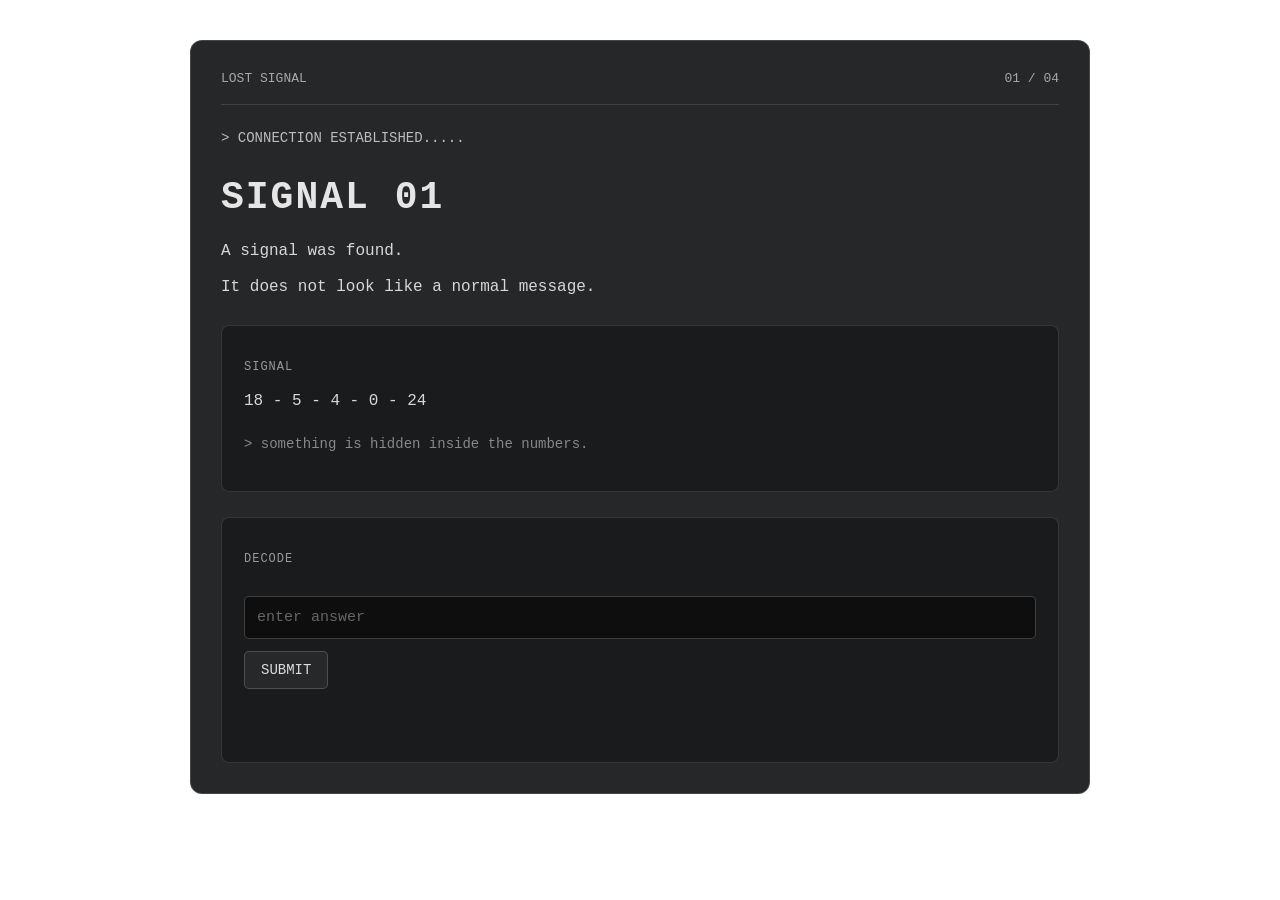
==== commit 60ce5d40: "update lost signal" ====
--- a/index.html
+++ b/index.html
@@ -1,73 +1,73 @@
-<!DOCTYPE html>
-<html lang="en">
-
-<head>
-    <meta charset="UTF-8">
-    <meta name="viewport" content="width=device-width, initial-scale=1.0">
-
-    <title>LOST SIGNAL</title>
-
-    <link rel="stylesheet" href="style.css">
-</head>
-
-<body>
-
-    <main class="page">
-
-        <div class="top">
-            <span>LOST SIGNAL</span>
-            <span>01 / 04</span>
-        </div>
-
-        <p class="system">> CONNECTION ESTABLISHED.....</p>
-
-        <h1>SIGNAL 01</h1>
-
-        <p class="message">
-            A signal was found.
-        </p>
-
-        <p class="message">
-            It does not look like a normal message.
-        </p>
-
-        <section class="signal-card">
-
-            <p class="label">SIGNAL</p>
-
-            <p class="message">
-                18 - 5 - 4 - 0 - 24
-            </p>
-
-            <p class="hint">
-                > something is hidden inside the numbers.
-            </p>
-
-        </section>
-
-        <section class="puzzle">
-
-            <p class="label">DECODE</p>
-
-            <input
-                id="answerBox"
-                type="text"
-                autocomplete="off"
-                placeholder="enter answer"
-            >
-
-            <button id="answerButton" type="button">
-                SUBMIT
-            </button>
-
-            <p id="answerResult"></p>
-
-        </section>
-
-    </main>
-
-    <script src="script.js"></script>
-
-</body>
-
-</html>
+<!DOCTYPE html>
+<html lang="en">
+
+<head>
+    <meta charset="UTF-8">
+    <meta name="viewport" content="width=device-width, initial-scale=1.0">
+
+    <title>LOST SIGNAL</title>
+
+    <link rel="stylesheet" href="style.css">
+</head>
+
+<body>
+
+    <main class="page">
+
+        <div class="top">
+            <span>LOST SIGNAL</span>
+            <span>01 / 04</span>
+        </div>
+
+        <p class="system">> CONNECTION ESTABLISHED.....</p>
+
+        <h1>SIGNAL 01</h1>
+
+        <p class="message">
+            A signal was found.
+        </p>
+
+        <p class="message">
+            It does not look like a normal message.
+        </p>
+
+        <section class="signal-card">
+
+            <p class="label">SIGNAL</p>
+
+            <p class="message">
+                18 - 5 - 4 - 0 - 24
+            </p>
+
+            <p class="hint">
+                > something is hidden inside the numbers.
+            </p>
+
+        </section>
+
+        <section class="puzzle">
+
+            <p class="label">DECODE</p>
+
+            <input
+                id="answerBox"
+                type="text"
+                autocomplete="off"
+                placeholder="enter answer"
+            >
+
+            <button id="answerButton" type="button">
+                SUBMIT
+            </button>
+
+            <p id="answerResult"></p>
+
+        </section>
+
+    </main>
+
+    <script src="script.js"></script>
+
+</body>
+
+</html>
--- a/style.css
+++ b/style.css
@@ -1,454 +1,453 @@
-* {
-    box-sizing: border-box;
-}
-
-html,
-body {
-    margin: 0;
-    padding: 0;
-    min-height: 100%;
-}
-
-body {
-    min-height: 100vh;
-
-    background:
-        linear-gradient(
-            rgba(0, 0, 0, 0.55),
-            rgba(0, 0, 0, 0.65)
-        ),
-        url("wallpaper.jpg");
-
-    background-size: cover;
-    background-position: center;
-    background-attachment: fixed;
-
-    color: #e5e5e5;
-
-    font-family:
-        Consolas,
-        "Courier New",
-        monospace;
-
-    padding: 40px 20px;
-}
-
-
-/* MAIN PAGE */
-
-.page {
-    width: 100%;
-    max-width: 900px;
-
-    margin: 0 auto;
-
-    padding: 30px;
-
-    background: rgba(8, 10, 12, 0.88);
-
-    border: 1px solid rgba(255, 255, 255, 0.15);
-
-    border-radius: 12px;
-}
-
-
-/* TOP */
-
-.top {
-    display: flex;
-    justify-content: space-between;
-    align-items: center;
-
-    padding-bottom: 18px;
-    margin-bottom: 25px;
-
-    border-bottom: 1px solid rgba(255, 255, 255, 0.12);
-
-    color: #a8a8a8;
-
-    font-size: 13px;
-}
-
-
-/* TEXT */
-
-.system {
-    margin: 8px 0;
-
-    color: #bdbdbd;
-
-    font-size: 14px;
-}
-
-h1 {
-    margin: 30px 0 20px;
-
-    font-size: 38px;
-
-    font-weight: 600;
-
-    letter-spacing: 2px;
-}
-
-.message {
-    margin: 10px 0;
-
-    line-height: 1.6;
-
-    color: #d7d7d7;
-}
-
-.hint {
-    margin-top: 18px;
-
-    color: #888;
-
-    line-height: 1.6;
-
-    font-size: 14px;
-}
-
-.label {
-    margin-bottom: 15px;
-
-    color: #999;
-
-    font-size: 12px;
-
-    letter-spacing: 1px;
-}
-
-
-/* PUZZLES */
-
-.puzzle,
-.signal-card,
-.game,
-.final {
-    margin-top: 25px;
-
-    padding: 22px;
-
-    background: rgba(0, 0, 0, 0.3);
-
-    border: 1px solid rgba(255, 255, 255, 0.12);
-
-    border-radius: 8px;
-}
-
-
-/* HIDDEN */
-
-.hidden {
-    display: none;
-}
-
-
-/* INPUTS */
-
-input {
-    width: 100%;
-
-    margin-top: 15px;
-    padding: 12px;
-
-    background: rgba(0, 0, 0, 0.45);
-
-    color: #eeeeee;
-
-    border: 1px solid rgba(255, 255, 255, 0.2);
-
-    border-radius: 5px;
-
-    font-family: inherit;
-
-    font-size: 15px;
-
-    outline: none;
-}
-
-input:focus {
-    outline: none;
-
-    border-color: rgba(255, 255, 255, 0.3);
-
-    box-shadow: none;
-}
-
-input::placeholder {
-    color: #666;
-}
-
-
-/* BUTTONS */
-
-button {
-    margin-top: 12px;
-
-    padding: 10px 16px;
-
-    background: rgba(255, 255, 255, 0.06);
-
-    color: #dddddd;
-
-    border: 1px solid rgba(255, 255, 255, 0.18);
-
-    border-radius: 5px;
-
-    font-family: inherit;
-
-    font-size: 14px;
-
-    cursor: pointer;
-
-    outline: none;
-}
-
-button:focus {
-    outline: none;
-
-    box-shadow: none;
-}
-
-button:disabled {
-    opacity: 0.4;
-
-    cursor: default;
-}
-
-
-/* RESULTS */
-
-#answerResult,
-#gridResult,
-#numberResult,
-#nextMessage,
-#riddleResult,
-#equationResult,
-#equation2Result,
-#locationResult,
-#shibuyaResult,
-#gameResult,
-#jumbleResult,
-#hiddenResult,
-#output,
-#fragmentResult,
-#finalResult {
-    min-height: 20px;
-
-    margin-top: 15px;
-}
-
-.wrong {
-    color: #ff5c5c;
-}
-
-.correct {
-    color: #d0d0d0;
-}
-
-
-/* NUMBER GRID */
-
-.number-grid {
-    display: grid;
-
-    grid-template-columns:
-        repeat(6, 1fr);
-
-    gap: 8px;
-
-    margin-top: 25px;
-}
-
-.number-grid button {
-    margin: 0;
-
-    min-height: 42px;
-}
-
-.number-grid button.used {
-    background: rgba(255, 255, 255, 0.14);
-
-    color: #999;
-}
-
-
-/* CHOICE LIST */
-
-.choice-list {
-    display: grid;
-
-    grid-template-columns:
-        repeat(2, 1fr);
-
-    gap: 10px;
-
-    margin-top: 18px;
-}
-
-.choice-list button {
-    margin: 0;
-
-    width: 100%;
-}
-
-
-/* GAME */
-
-#gameBoard {
-    position: relative;
-
-    width: 100%;
-
-    max-width: 600px;
-
-    height: 280px;
-
-    margin: 20px auto;
-
-    background:
-        repeating-linear-gradient(
-            90deg,
-            rgba(255, 255, 255, 0.03) 0,
-            rgba(255, 255, 255, 0.03) 1px,
-            transparent 1px,
-            transparent 40px
-        ),
-        repeating-linear-gradient(
-            0deg,
-            rgba(255, 255, 255, 0.03) 0,
-            rgba(255, 255, 255, 0.03) 1px,
-            transparent 1px,
-            transparent 40px
-        );
-
-    border: 1px solid rgba(255, 255, 255, 0.15);
-
-    overflow: hidden;
-}
-
-#player {
-    position: absolute;
-
-    left: 10px;
-    top: 10px;
-
-    width: 20px;
-    height: 20px;
-
-    background: #eeeeee;
-
-    border-radius: 2px;
-}
-
-#finish {
-    position: absolute;
-
-    right: 15px;
-    bottom: 15px;
-
-    padding: 8px;
-
-    border: 1px solid rgba(255, 255, 255, 0.3);
-
-    color: #aaa;
-
-    font-size: 12px;
-}
-
-
-/* MEMORY */
-
-.memory-grid {
-    display: grid;
-
-    grid-template-columns:
-        repeat(4, 1fr);
-
-    gap: 10px;
-
-    margin-top: 20px;
-}
-
-.memory-card {
-    width: 100%;
-
-    height: 70px;
-
-    margin: 0;
-
-    font-size: 20px;
-}
-
-.memory-card.open {
-    background: rgba(255, 255, 255, 0.15);
-
-    color: #eeeeee;
-}
-
-
-/* LINKS */
-
-a {
-    display: inline-block;
-
-    margin-top: 15px;
-
-    padding: 10px 16px;
-
-    color: #ddd;
-
-    text-decoration: none;
-
-    border: 1px solid rgba(255, 255, 255, 0.18);
-
-    border-radius: 5px;
-}
-
-
-/* FINAL */
-
-.final {
-    text-align: left;
-}
-
-.final #identityOutput {
-    line-height: 2;
-}
-
-
-/* MOBILE */
-
-@media (max-width: 650px) {
-
-    body {
-        padding: 20px 10px;
-    }
-
-    .page {
-        padding: 20px;
-    }
-
-    h1 {
-        font-size: 28px;
-    }
-
-    .number-grid {
-        grid-template-columns:
-            repeat(4, 1fr);
-    }
-
-    .choice-list {
-        grid-template-columns: 1fr;
-    }
-
-    .memory-grid {
-        grid-template-columns:
-            repeat(2, 1fr);
-    }
-
-    #gameBoard {
-        height: 230px;
-    }
+* {
+    box-sizing: border-box;
+}
+
+html,
+body {
+    margin: 0;
+    padding: 0;
+    min-height: 100%;
+}
+
+body {
+    min-height: 100vh;
+
+    background:
+        linear-gradient(
+            rgba(0, 0, 0, 0.55),
+            rgba(0, 0, 0, 0.65)
+        ),
+        urlurl("images/wallpaper.png");
+    background-size: cover;
+    background-position: center;
+    background-attachment: fixed;
+
+    color: #e5e5e5;
+
+    font-family:
+        Consolas,
+        "Courier New",
+        monospace;
+
+    padding: 40px 20px;
+}
+
+
+/* MAIN PAGE */
+
+.page {
+    width: 100%;
+    max-width: 900px;
+
+    margin: 0 auto;
+
+    padding: 30px;
+
+    background: rgba(8, 10, 12, 0.88);
+
+    border: 1px solid rgba(255, 255, 255, 0.15);
+
+    border-radius: 12px;
+}
+
+
+/* TOP */
+
+.top {
+    display: flex;
+    justify-content: space-between;
+    align-items: center;
+
+    padding-bottom: 18px;
+    margin-bottom: 25px;
+
+    border-bottom: 1px solid rgba(255, 255, 255, 0.12);
+
+    color: #a8a8a8;
+
+    font-size: 13px;
+}
+
+
+/* TEXT */
+
+.system {
+    margin: 8px 0;
+
+    color: #bdbdbd;
+
+    font-size: 14px;
+}
+
+h1 {
+    margin: 30px 0 20px;
+
+    font-size: 38px;
+
+    font-weight: 600;
+
+    letter-spacing: 2px;
+}
+
+.message {
+    margin: 10px 0;
+
+    line-height: 1.6;
+
+    color: #d7d7d7;
+}
+
+.hint {
+    margin-top: 18px;
+
+    color: #888;
+
+    line-height: 1.6;
+
+    font-size: 14px;
+}
+
+.label {
+    margin-bottom: 15px;
+
+    color: #999;
+
+    font-size: 12px;
+
+    letter-spacing: 1px;
+}
+
+
+/* PUZZLES */
+
+.puzzle,
+.signal-card,
+.game,
+.final {
+    margin-top: 25px;
+
+    padding: 22px;
+
+    background: rgba(0, 0, 0, 0.3);
+
+    border: 1px solid rgba(255, 255, 255, 0.12);
+
+    border-radius: 8px;
+}
+
+
+/* HIDDEN */
+
+.hidden {
+    display: none;
+}
+
+
+/* INPUTS */
+
+input {
+    width: 100%;
+
+    margin-top: 15px;
+    padding: 12px;
+
+    background: rgba(0, 0, 0, 0.45);
+
+    color: #eeeeee;
+
+    border: 1px solid rgba(255, 255, 255, 0.2);
+
+    border-radius: 5px;
+
+    font-family: inherit;
+
+    font-size: 15px;
+
+    outline: none;
+}
+
+input:focus {
+    outline: none;
+
+    border-color: rgba(255, 255, 255, 0.3);
+
+    box-shadow: none;
+}
+
+input::placeholder {
+    color: #666;
+}
+
+
+/* BUTTONS */
+
+button {
+    margin-top: 12px;
+
+    padding: 10px 16px;
+
+    background: rgba(255, 255, 255, 0.06);
+
+    color: #dddddd;
+
+    border: 1px solid rgba(255, 255, 255, 0.18);
+
+    border-radius: 5px;
+
+    font-family: inherit;
+
+    font-size: 14px;
+
+    cursor: pointer;
+
+    outline: none;
+}
+
+button:focus {
+    outline: none;
+
+    box-shadow: none;
+}
+
+button:disabled {
+    opacity: 0.4;
+
+    cursor: default;
+}
+
+
+/* RESULTS */
+
+#answerResult,
+#gridResult,
+#numberResult,
+#nextMessage,
+#riddleResult,
+#equationResult,
+#equation2Result,
+#locationResult,
+#shibuyaResult,
+#gameResult,
+#jumbleResult,
+#hiddenResult,
+#output,
+#fragmentResult,
+#finalResult {
+    min-height: 20px;
+
+    margin-top: 15px;
+}
+
+.wrong {
+    color: #ff5c5c;
+}
+
+.correct {
+    color: #d0d0d0;
+}
+
+
+/* NUMBER GRID */
+
+.number-grid {
+    display: grid;
+
+    grid-template-columns:
+        repeat(6, 1fr);
+
+    gap: 8px;
+
+    margin-top: 25px;
+}
+
+.number-grid button {
+    margin: 0;
+
+    min-height: 42px;
+}
+
+.number-grid button.used {
+    background: rgba(255, 255, 255, 0.14);
+
+    color: #999;
+}
+
+
+/* CHOICE LIST */
+
+.choice-list {
+    display: grid;
+
+    grid-template-columns:
+        repeat(2, 1fr);
+
+    gap: 10px;
+
+    margin-top: 18px;
+}
+
+.choice-list button {
+    margin: 0;
+
+    width: 100%;
+}
+
+
+/* GAME */
+
+#gameBoard {
+    position: relative;
+
+    width: 100%;
+
+    max-width: 600px;
+
+    height: 280px;
+
+    margin: 20px auto;
+
+    background:
+        repeating-linear-gradient(
+            90deg,
+            rgba(255, 255, 255, 0.03) 0,
+            rgba(255, 255, 255, 0.03) 1px,
+            transparent 1px,
+            transparent 40px
+        ),
+        repeating-linear-gradient(
+            0deg,
+            rgba(255, 255, 255, 0.03) 0,
+            rgba(255, 255, 255, 0.03) 1px,
+            transparent 1px,
+            transparent 40px
+        );
+
+    border: 1px solid rgba(255, 255, 255, 0.15);
+
+    overflow: hidden;
+}
+
+#player {
+    position: absolute;
+
+    left: 10px;
+    top: 10px;
+
+    width: 20px;
+    height: 20px;
+
+    background: #eeeeee;
+
+    border-radius: 2px;
+}
+
+#finish {
+    position: absolute;
+
+    right: 15px;
+    bottom: 15px;
+
+    padding: 8px;
+
+    border: 1px solid rgba(255, 255, 255, 0.3);
+
+    color: #aaa;
+
+    font-size: 12px;
+}
+
+
+/* MEMORY */
+
+.memory-grid {
+    display: grid;
+
+    grid-template-columns:
+        repeat(4, 1fr);
+
+    gap: 10px;
+
+    margin-top: 20px;
+}
+
+.memory-card {
+    width: 100%;
+
+    height: 70px;
+
+    margin: 0;
+
+    font-size: 20px;
+}
+
+.memory-card.open {
+    background: rgba(255, 255, 255, 0.15);
+
+    color: #eeeeee;
+}
+
+
+/* LINKS */
+
+a {
+    display: inline-block;
+
+    margin-top: 15px;
+
+    padding: 10px 16px;
+
+    color: #ddd;
+
+    text-decoration: none;
+
+    border: 1px solid rgba(255, 255, 255, 0.18);
+
+    border-radius: 5px;
+}
+
+
+/* FINAL */
+
+.final {
+    text-align: left;
+}
+
+.final #identityOutput {
+    line-height: 2;
+}
+
+
+/* MOBILE */
+
+@media (max-width: 650px) {
+
+    body {
+        padding: 20px 10px;
+    }
+
+    .page {
+        padding: 20px;
+    }
+
+    h1 {
+        font-size: 28px;
+    }
+
+    .number-grid {
+        grid-template-columns:
+            repeat(4, 1fr);
+    }
+
+    .choice-list {
+        grid-template-columns: 1fr;
+    }
+
+    .memory-grid {
+        grid-template-columns:
+            repeat(2, 1fr);
+    }
+
+    #gameBoard {
+        height: 230px;
+    }
 }
